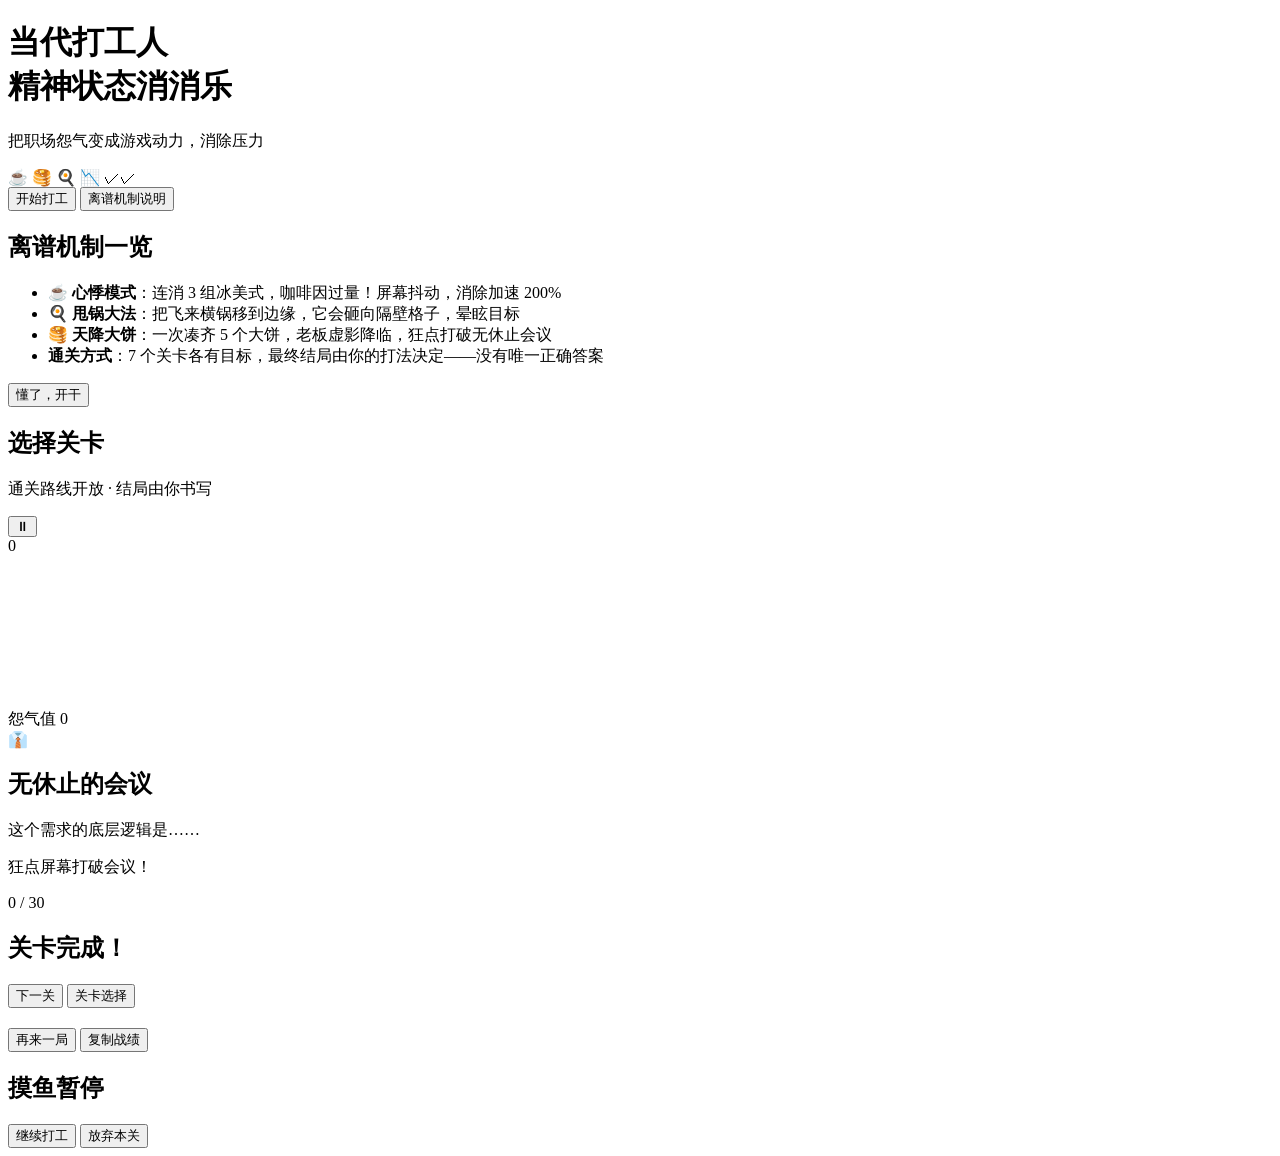
==== game/index.html @ 3f4f3c75 "Add worker match-3 game for GitHub Pages" ====
<!DOCTYPE html>
<html lang="zh-CN">
<head>
  <meta charset="UTF-8">
  <meta name="viewport" content="width=device-width, initial-scale=1.0, maximum-scale=1.0, user-scalable=no, viewport-fit=cover">
  <meta name="apple-mobile-web-app-capable" content="yes">
  <meta name="theme-color" content="#1a1a2e">
  <title>当代打工人精神状态消消乐</title>
  <link rel="stylesheet" href="css/style.css">
</head>
<body>
  <div id="app">
    <!-- 启动页 -->
    <div id="screen-start" class="screen active">
      <div class="start-bg"></div>
      <div class="start-content">
        <h1 class="game-title">当代打工人<br>精神状态消消乐</h1>
        <p class="game-subtitle">把职场怨气变成游戏动力，消除压力</p>
        <div class="tile-preview">
          <span class="preview-tile" data-type="coffee">☕</span>
          <span class="preview-tile" data-type="pie">🥞</span>
          <span class="preview-tile" data-type="pot">🍳</span>
          <span class="preview-tile" data-type="ppt">📉</span>
          <span class="preview-tile" data-type="read">✓✓</span>
        </div>
        <button id="btn-start" class="btn-primary">开始打工</button>
        <button id="btn-how" class="btn-secondary">离谱机制说明</button>
      </div>
    </div>

    <!-- 机制说明 -->
    <div id="screen-rules" class="screen overlay">
      <div class="modal">
        <h2>离谱机制一览</h2>
        <ul class="rules-list">
          <li><strong>☕ 心悸模式</strong>：连消 3 组冰美式，咖啡因过量！屏幕抖动，消除加速 200%</li>
          <li><strong>🍳 甩锅大法</strong>：把飞来横锅移到边缘，它会砸向隔壁格子，晕眩目标</li>
          <li><strong>🥞 天降大饼</strong>：一次凑齐 5 个大饼，老板虚影降临，狂点打破无休止会议</li>
          <li><strong>通关方式</strong>：7 个关卡各有目标，最终结局由你的打法决定——没有唯一正确答案</li>
        </ul>
        <button id="btn-rules-close" class="btn-primary">懂了，开干</button>
      </div>
    </div>

    <!-- 关卡选择 -->
    <div id="screen-levels" class="screen">
      <header class="level-header">
        <h2>选择关卡</h2>
        <p class="level-hint">通关路线开放 · 结局由你书写</p>
      </header>
      <div id="level-list" class="level-list"></div>
      <div id="stats-bar" class="stats-bar"></div>
    </div>

    <!-- 游戏主界面 -->
    <div id="screen-game" class="screen">
      <header class="game-header">
        <button id="btn-pause" class="btn-icon" aria-label="暂停">⏸</button>
        <div class="level-info">
          <span id="level-name" class="level-name"></span>
          <span id="level-goal" class="level-goal"></span>
        </div>
        <div class="score-box">
          <span id="score" class="score">0</span>
        </div>
      </header>

      <div id="status-badges" class="status-badges"></div>

      <div id="board-wrap" class="board-wrap">
        <canvas id="board-canvas"></canvas>
        <div id="board-overlay" class="board-overlay"></div>
      </div>

      <div class="progress-bar-wrap">
        <div class="progress-label">
          <span>怨气值</span>
          <span id="stress-value">0</span>
        </div>
        <div class="progress-track">
          <div id="stress-bar" class="progress-fill stress"></div>
        </div>
      </div>

      <div id="moves-left" class="moves-left"></div>
    </div>

    <!-- 天降大饼 QTE -->
    <div id="screen-meeting" class="screen overlay hidden">
      <div class="meeting-bg"></div>
      <div class="boss-shadow">👔</div>
      <div class="meeting-content">
        <h2>无休止的会议</h2>
        <p class="meeting-text" id="meeting-text">这个需求的底层逻辑是……</p>
        <div class="tap-meter">
          <div id="tap-progress" class="tap-progress"></div>
        </div>
        <p class="tap-hint">狂点屏幕打破会议！</p>
        <div id="tap-count" class="tap-count">0 / 30</div>
      </div>
    </div>

    <!-- 关卡完成 -->
    <div id="screen-level-clear" class="screen overlay hidden">
      <div class="modal result-modal">
        <h2 id="clear-title">关卡完成！</h2>
        <p id="clear-desc"></p>
        <div id="clear-stats" class="clear-stats"></div>
        <button id="btn-next-level" class="btn-primary">下一关</button>
        <button id="btn-level-select" class="btn-secondary">关卡选择</button>
      </div>
    </div>

    <!-- 最终结局 -->
    <div id="screen-ending" class="screen overlay hidden">
      <div class="modal ending-modal">
        <div id="ending-badge" class="ending-badge"></div>
        <h2 id="ending-title"></h2>
        <p id="ending-desc"></p>
        <div id="ending-stats" class="ending-stats"></div>
        <button id="btn-replay" class="btn-primary">再来一局</button>
        <button id="btn-share" class="btn-secondary">复制战绩</button>
      </div>
    </div>

    <!-- 暂停 -->
    <div id="screen-pause" class="screen overlay hidden">
      <div class="modal">
        <h2>摸鱼暂停</h2>
        <button id="btn-resume" class="btn-primary">继续打工</button>
        <button id="btn-quit" class="btn-secondary">放弃本关</button>
      </div>
    </div>

    <!-- 音效提示 toast -->
    <div id="sfx-toast" class="sfx-toast"></div>
  </div>

  <script type="module" src="js/main.js"></script>
</body>
</html>
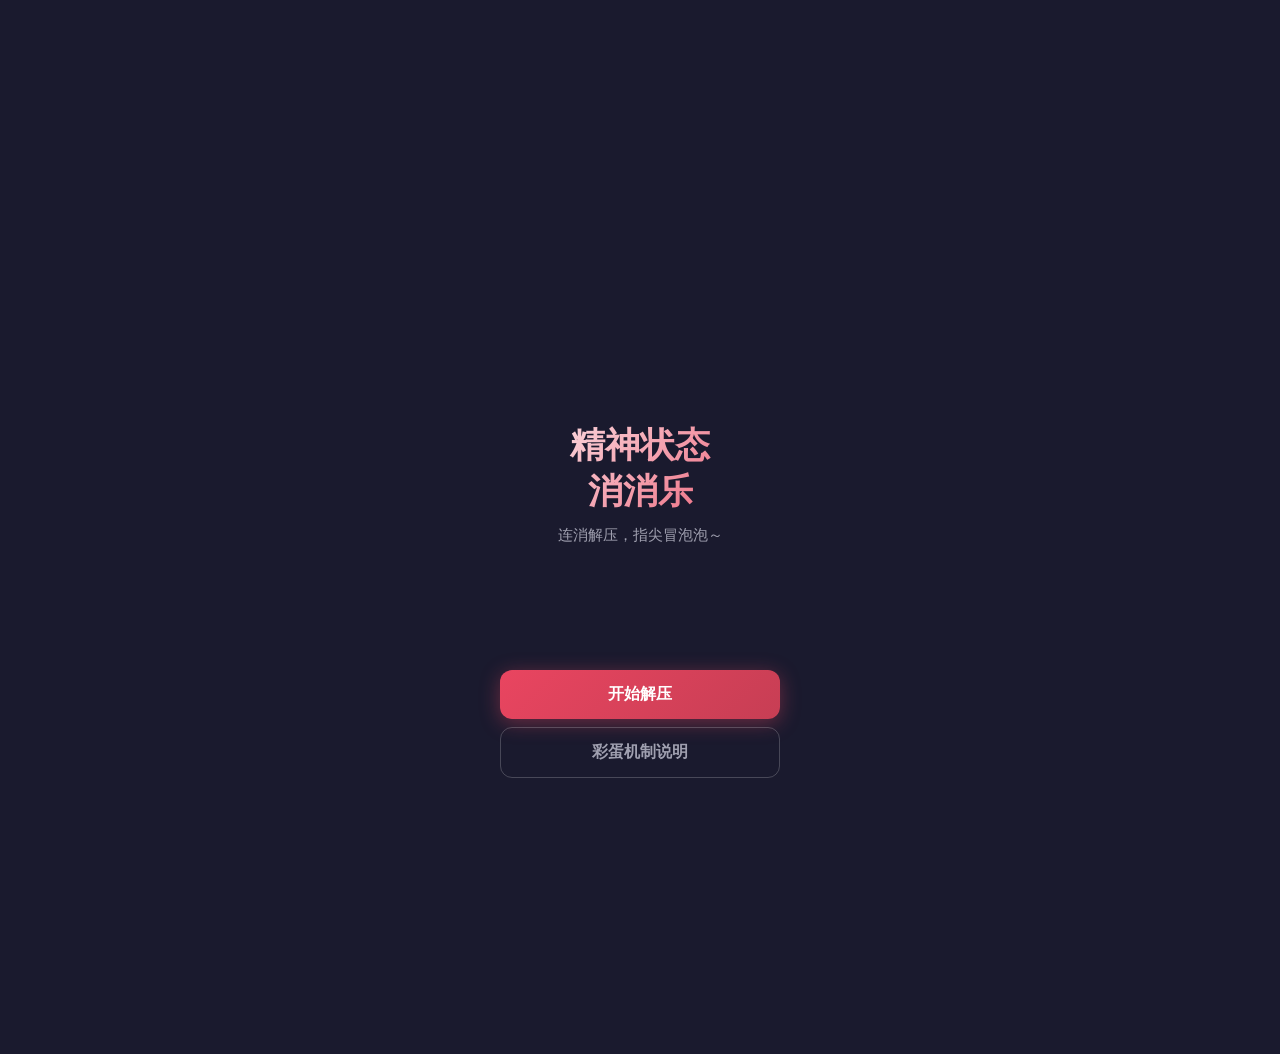
==== commit 13bda896: "Update game: healing UI, mobile-ready, fun copy" ====
--- a/game/index.html
+++ b/game/index.html
@@ -4,55 +4,51 @@
   <meta charset="UTF-8">
   <meta name="viewport" content="width=device-width, initial-scale=1.0, maximum-scale=1.0, user-scalable=no, viewport-fit=cover">
   <meta name="apple-mobile-web-app-capable" content="yes">
-  <meta name="theme-color" content="#1a1a2e">
-  <title>当代打工人精神状态消消乐</title>
+  <meta name="theme-color" content="#E8F4FF">
+  <title>精神状态消消乐</title>
   <link rel="stylesheet" href="css/style.css">
 </head>
 <body>
+  <canvas id="bg-canvas" class="bg-canvas"></canvas>
   <div id="app">
-    <!-- 启动页 -->
     <div id="screen-start" class="screen active">
-      <div class="start-bg"></div>
       <div class="start-content">
-        <h1 class="game-title">当代打工人<br>精神状态消消乐</h1>
-        <p class="game-subtitle">把职场怨气变成游戏动力，消除压力</p>
+        <h1 class="game-title">精神状态<br>消消乐</h1>
+        <p class="game-subtitle">连消解压，指尖冒泡泡～</p>
         <div class="tile-preview">
-          <span class="preview-tile" data-type="coffee">☕</span>
-          <span class="preview-tile" data-type="pie">🥞</span>
-          <span class="preview-tile" data-type="pot">🍳</span>
-          <span class="preview-tile" data-type="ppt">📉</span>
-          <span class="preview-tile" data-type="read">✓✓</span>
+          <canvas class="preview-gem" data-tile="0" width="64" height="64"></canvas>
+          <canvas class="preview-gem" data-tile="1" width="64" height="64"></canvas>
+          <canvas class="preview-gem" data-tile="2" width="64" height="64"></canvas>
+          <canvas class="preview-gem" data-tile="3" width="64" height="64"></canvas>
+          <canvas class="preview-gem" data-tile="4" width="64" height="64"></canvas>
         </div>
-        <button id="btn-start" class="btn-primary">开始打工</button>
-        <button id="btn-how" class="btn-secondary">离谱机制说明</button>
+        <button id="btn-start" class="btn-primary">开始解压</button>
+        <button id="btn-how" class="btn-secondary">彩蛋机制说明</button>
       </div>
     </div>
 
-    <!-- 机制说明 -->
     <div id="screen-rules" class="screen overlay">
       <div class="modal">
-        <h2>离谱机制一览</h2>
+        <h2>彩蛋机制一览</h2>
         <ul class="rules-list">
-          <li><strong>☕ 心悸模式</strong>：连消 3 组冰美式，咖啡因过量！屏幕抖动，消除加速 200%</li>
-          <li><strong>🍳 甩锅大法</strong>：把飞来横锅移到边缘，它会砸向隔壁格子，晕眩目标</li>
-          <li><strong>🥞 天降大饼</strong>：一次凑齐 5 个大饼，老板虚影降临，狂点打破无休止会议</li>
-          <li><strong>通关方式</strong>：7 个关卡各有目标，最终结局由你的打法决定——没有唯一正确答案</li>
+          <li><strong>☕ 续命加速</strong>：连消 3 组美式，屏幕轻轻抖一下，消除加速 180%</li>
+          <li><strong>🍳 锅锅弹射</strong>：把锅锅移到边缘，它会弹出去轻轻撞一下隔壁</li>
+          <li><strong>🥞 大饼泡泡</strong>：一次凑齐 5 个大饼，金色泡泡雨！狂点戳破超解压</li>
+          <li><strong>通关方式</strong>：7 个关卡各有小目标，结局由你的玩法决定</li>
         </ul>
-        <button id="btn-rules-close" class="btn-primary">懂了，开干</button>
+        <button id="btn-rules-close" class="btn-primary">懂了，开玩！</button>
       </div>
     </div>
 
-    <!-- 关卡选择 -->
     <div id="screen-levels" class="screen">
       <header class="level-header">
         <h2>选择关卡</h2>
-        <p class="level-hint">通关路线开放 · 结局由你书写</p>
+        <p class="level-hint">每关玩法不同 · 结局开放多元</p>
       </header>
       <div id="level-list" class="level-list"></div>
       <div id="stats-bar" class="stats-bar"></div>
     </div>
 
-    <!-- 游戏主界面 -->
     <div id="screen-game" class="screen">
       <header class="game-header">
         <button id="btn-pause" class="btn-icon" aria-label="暂停">⏸</button>
@@ -74,7 +70,7 @@
 
       <div class="progress-bar-wrap">
         <div class="progress-label">
-          <span>怨气值</span>
+          <span>能量槽</span>
           <span id="stress-value">0</span>
         </div>
         <div class="progress-track">
@@ -85,22 +81,20 @@
       <div id="moves-left" class="moves-left"></div>
     </div>
 
-    <!-- 天降大饼 QTE -->
     <div id="screen-meeting" class="screen overlay hidden">
       <div class="meeting-bg"></div>
-      <div class="boss-shadow">👔</div>
+      <div class="boss-shadow">🥞✨</div>
       <div class="meeting-content">
-        <h2>无休止的会议</h2>
-        <p class="meeting-text" id="meeting-text">这个需求的底层逻辑是……</p>
+        <h2>大饼泡泡雨</h2>
+        <p class="meeting-text" id="meeting-text">泡泡要飞起来啦！</p>
         <div class="tap-meter">
           <div id="tap-progress" class="tap-progress"></div>
         </div>
-        <p class="tap-hint">狂点屏幕打破会议！</p>
-        <div id="tap-count" class="tap-count">0 / 30</div>
+        <p class="tap-hint">狂点屏幕戳泡泡！</p>
+        <div id="tap-count" class="tap-count">0 / 28</div>
       </div>
     </div>
 
-    <!-- 关卡完成 -->
     <div id="screen-level-clear" class="screen overlay hidden">
       <div class="modal result-modal">
         <h2 id="clear-title">关卡完成！</h2>
@@ -111,7 +105,6 @@
       </div>
     </div>
 
-    <!-- 最终结局 -->
     <div id="screen-ending" class="screen overlay hidden">
       <div class="modal ending-modal">
         <div id="ending-badge" class="ending-badge"></div>
@@ -123,16 +116,14 @@
       </div>
     </div>
 
-    <!-- 暂停 -->
     <div id="screen-pause" class="screen overlay hidden">
       <div class="modal">
-        <h2>摸鱼暂停</h2>
-        <button id="btn-resume" class="btn-primary">继续打工</button>
-        <button id="btn-quit" class="btn-secondary">放弃本关</button>
+        <h2>小憩一下</h2>
+        <button id="btn-resume" class="btn-primary">继续玩</button>
+        <button id="btn-quit" class="btn-secondary">返回选关</button>
       </div>
     </div>
 
-    <!-- 音效提示 toast -->
     <div id="sfx-toast" class="sfx-toast"></div>
   </div>
 
--- a/game/css/style.css
+++ b/game/css/style.css
@@ -0,0 +1,584 @@
+:root {
+  --bg-dark: #1a1a2e;
+  --bg-card: #16213e;
+  --accent: #e94560;
+  --accent-gold: #f5c842;
+  --accent-green: #4ecca3;
+  --text: #eaeaea;
+  --text-dim: #a0a0b0;
+  --coffee: #6f4e37;
+  --pie-glow: #ffd700;
+  --pot: #2d2d2d;
+  --safe-top: env(safe-area-inset-top, 0px);
+  --safe-bottom: env(safe-area-inset-bottom, 0px);
+}
+
+* {
+  box-sizing: border-box;
+  margin: 0;
+  padding: 0;
+  -webkit-tap-highlight-color: transparent;
+  user-select: none;
+}
+
+html, body {
+  width: 100%;
+  height: 100%;
+  overflow: hidden;
+  font-family: -apple-system, BlinkMacSystemFont, "PingFang SC", "Helvetica Neue", sans-serif;
+  background: var(--bg-dark);
+  color: var(--text);
+  touch-action: manipulation;
+}
+
+#app {
+  width: 100%;
+  height: 100%;
+  position: relative;
+}
+
+.screen {
+  position: absolute;
+  inset: 0;
+  display: none;
+  flex-direction: column;
+  overflow: hidden;
+}
+
+.screen.active {
+  display: flex;
+}
+
+.screen.overlay {
+  background: rgba(0, 0, 0, 0.75);
+  z-index: 100;
+  align-items: center;
+  justify-content: center;
+  padding: 20px;
+}
+
+.screen.overlay.hidden {
+  display: none !important;
+}
+
+/* Start screen */
+#screen-start {
+  align-items: center;
+  justify-content: center;
+  text-align: center;
+}
+
+.start-bg {
+  position: absolute;
+  inset: 0;
+  background:
+    radial-gradient(ellipse at 30% 20%, rgba(233, 69, 96, 0.15) 0%, transparent 50%),
+    radial-gradient(ellipse at 70% 80%, rgba(78, 204, 163, 0.1) 0%, transparent 50%),
+    var(--bg-dark);
+}
+
+.start-content {
+  position: relative;
+  z-index: 1;
+  padding: 24px;
+  max-width: 400px;
+}
+
+.game-title {
+  font-size: clamp(1.6rem, 6vw, 2.2rem);
+  line-height: 1.3;
+  margin-bottom: 12px;
+  background: linear-gradient(135deg, #fff 0%, var(--accent) 100%);
+  -webkit-background-clip: text;
+  -webkit-text-fill-color: transparent;
+  background-clip: text;
+}
+
+.game-subtitle {
+  color: var(--text-dim);
+  font-size: 0.95rem;
+  margin-bottom: 28px;
+}
+
+.tile-preview {
+  display: flex;
+  justify-content: center;
+  gap: 12px;
+  margin-bottom: 32px;
+}
+
+.preview-tile {
+  font-size: 2rem;
+  animation: float 2s ease-in-out infinite;
+}
+
+.preview-tile:nth-child(2) { animation-delay: 0.2s; }
+.preview-tile:nth-child(3) { animation-delay: 0.4s; }
+.preview-tile:nth-child(4) { animation-delay: 0.6s; }
+.preview-tile:nth-child(5) { animation-delay: 0.8s; }
+
+@keyframes float {
+  0%, 100% { transform: translateY(0); }
+  50% { transform: translateY(-8px); }
+}
+
+.btn-primary, .btn-secondary {
+  display: block;
+  width: 100%;
+  max-width: 280px;
+  margin: 8px auto;
+  padding: 14px 24px;
+  border: none;
+  border-radius: 12px;
+  font-size: 1rem;
+  font-weight: 600;
+  cursor: pointer;
+  transition: transform 0.15s, opacity 0.15s;
+}
+
+.btn-primary {
+  background: linear-gradient(135deg, var(--accent) 0%, #c73e54 100%);
+  color: white;
+  box-shadow: 0 4px 20px rgba(233, 69, 96, 0.4);
+}
+
+.btn-secondary {
+  background: transparent;
+  color: var(--text-dim);
+  border: 1px solid rgba(255, 255, 255, 0.2);
+}
+
+.btn-primary:active, .btn-secondary:active {
+  transform: scale(0.97);
+}
+
+/* Modal */
+.modal {
+  background: var(--bg-card);
+  border-radius: 16px;
+  padding: 24px;
+  max-width: 360px;
+  width: 100%;
+  max-height: 85vh;
+  overflow-y: auto;
+}
+
+.modal h2 {
+  margin-bottom: 16px;
+  font-size: 1.3rem;
+}
+
+.rules-list {
+  list-style: none;
+  margin-bottom: 20px;
+}
+
+.rules-list li {
+  padding: 10px 0;
+  border-bottom: 1px solid rgba(255, 255, 255, 0.08);
+  font-size: 0.9rem;
+  line-height: 1.5;
+  color: var(--text-dim);
+}
+
+.rules-list strong {
+  color: var(--text);
+}
+
+/* Level select */
+#screen-levels {
+  padding: calc(16px + var(--safe-top)) 16px calc(16px + var(--safe-bottom));
+}
+
+.level-header {
+  text-align: center;
+  margin-bottom: 20px;
+}
+
+.level-header h2 {
+  font-size: 1.4rem;
+}
+
+.level-hint {
+  color: var(--text-dim);
+  font-size: 0.85rem;
+  margin-top: 6px;
+}
+
+.level-list {
+  flex: 1;
+  overflow-y: auto;
+  display: flex;
+  flex-direction: column;
+  gap: 10px;
+  padding-bottom: 12px;
+}
+
+.level-card {
+  background: var(--bg-card);
+  border-radius: 12px;
+  padding: 14px 16px;
+  display: flex;
+  align-items: center;
+  gap: 14px;
+  border: 2px solid transparent;
+  cursor: pointer;
+  transition: border-color 0.2s, opacity 0.2s;
+}
+
+.level-card.locked {
+  opacity: 0.45;
+  pointer-events: none;
+}
+
+.level-card.completed {
+  border-color: var(--accent-green);
+}
+
+.level-card.active-level {
+  border-color: var(--accent);
+}
+
+.level-num {
+  width: 40px;
+  height: 40px;
+  border-radius: 10px;
+  background: rgba(233, 69, 96, 0.2);
+  display: flex;
+  align-items: center;
+  justify-content: center;
+  font-weight: 700;
+  font-size: 1.1rem;
+  flex-shrink: 0;
+}
+
+.level-card.completed .level-num {
+  background: rgba(78, 204, 163, 0.2);
+}
+
+.level-info-text h3 {
+  font-size: 1rem;
+  margin-bottom: 4px;
+}
+
+.level-info-text p {
+  font-size: 0.8rem;
+  color: var(--text-dim);
+}
+
+.stats-bar {
+  padding: 12px;
+  background: rgba(0, 0, 0, 0.3);
+  border-radius: 10px;
+  font-size: 0.8rem;
+  color: var(--text-dim);
+  text-align: center;
+}
+
+/* Game screen */
+#screen-game {
+  padding: calc(8px + var(--safe-top)) 12px calc(8px + var(--safe-bottom));
+  height: 100%;
+  min-height: 100vh;
+  min-height: 100dvh;
+}
+
+.game-header {
+  display: flex;
+  align-items: center;
+  gap: 10px;
+  margin-bottom: 8px;
+}
+
+.btn-icon {
+  width: 40px;
+  height: 40px;
+  border: none;
+  border-radius: 10px;
+  background: var(--bg-card);
+  color: var(--text);
+  font-size: 1.1rem;
+  cursor: pointer;
+  flex-shrink: 0;
+}
+
+.level-info {
+  flex: 1;
+  min-width: 0;
+}
+
+.level-name {
+  display: block;
+  font-weight: 600;
+  font-size: 0.95rem;
+}
+
+.level-goal {
+  display: block;
+  font-size: 0.75rem;
+  color: var(--text-dim);
+  white-space: nowrap;
+  overflow: hidden;
+  text-overflow: ellipsis;
+}
+
+.score-box {
+  background: var(--bg-card);
+  padding: 6px 14px;
+  border-radius: 10px;
+  font-weight: 700;
+  font-size: 1rem;
+}
+
+.status-badges {
+  display: flex;
+  gap: 6px;
+  flex-wrap: wrap;
+  min-height: 28px;
+  margin-bottom: 6px;
+}
+
+.badge {
+  font-size: 0.7rem;
+  padding: 4px 8px;
+  border-radius: 20px;
+  background: rgba(233, 69, 96, 0.3);
+  animation: pulse-badge 1s ease infinite;
+}
+
+.badge.caffeine {
+  background: rgba(111, 78, 55, 0.6);
+}
+
+.badge.stunned {
+  background: rgba(100, 100, 100, 0.5);
+}
+
+@keyframes pulse-badge {
+  0%, 100% { opacity: 1; }
+  50% { opacity: 0.7; }
+}
+
+.board-wrap {
+  flex: 1;
+  display: flex;
+  align-items: center;
+  justify-content: center;
+  position: relative;
+  min-height: 280px;
+  width: 100%;
+}
+
+#board-canvas {
+  border-radius: 12px;
+  box-shadow: 0 8px 32px rgba(0, 0, 0, 0.4);
+  touch-action: none;
+}
+
+.board-wrap.shake {
+  animation: board-shake 0.08s linear infinite;
+}
+
+.board-wrap.shake-strong {
+  animation: board-shake-strong 0.05s linear infinite;
+}
+
+@keyframes board-shake {
+  0%, 100% { transform: translate(0, 0); }
+  25% { transform: translate(-3px, 2px); }
+  75% { transform: translate(3px, -2px); }
+}
+
+@keyframes board-shake-strong {
+  0%, 100% { transform: translate(0, 0) rotate(0deg); }
+  25% { transform: translate(-5px, 3px) rotate(-0.5deg); }
+  75% { transform: translate(5px, -3px) rotate(0.5deg); }
+}
+
+.board-overlay {
+  position: absolute;
+  pointer-events: none;
+}
+
+.progress-bar-wrap {
+  margin-top: 10px;
+}
+
+.progress-label {
+  display: flex;
+  justify-content: space-between;
+  font-size: 0.75rem;
+  color: var(--text-dim);
+  margin-bottom: 4px;
+}
+
+.progress-track {
+  height: 8px;
+  background: rgba(255, 255, 255, 0.1);
+  border-radius: 4px;
+  overflow: hidden;
+}
+
+.progress-fill {
+  height: 100%;
+  border-radius: 4px;
+  transition: width 0.3s;
+}
+
+.progress-fill.stress {
+  background: linear-gradient(90deg, var(--accent-green), var(--accent-gold), var(--accent));
+  width: 0%;
+}
+
+.moves-left {
+  text-align: center;
+  font-size: 0.85rem;
+  color: var(--text-dim);
+  margin-top: 8px;
+}
+
+/* Meeting QTE */
+#screen-meeting {
+  z-index: 200;
+}
+
+.meeting-bg {
+  position: absolute;
+  inset: 0;
+  background: repeating-linear-gradient(
+    0deg,
+    #1a1a2e 0px,
+    #1a1a2e 40px,
+    #222240 40px,
+    #222240 80px
+  );
+  animation: meeting-scroll 2s linear infinite;
+}
+
+@keyframes meeting-scroll {
+  0% { background-position: 0 0; }
+  100% { background-position: 0 80px; }
+}
+
+.boss-shadow {
+  position: absolute;
+  top: 10%;
+  left: 50%;
+  transform: translateX(-50%);
+  font-size: 5rem;
+  opacity: 0.3;
+  animation: boss-flash 0.5s ease infinite;
+}
+
+@keyframes boss-flash {
+  0%, 100% { opacity: 0.2; transform: translateX(-50%) scale(1); }
+  50% { opacity: 0.5; transform: translateX(-50%) scale(1.1); }
+}
+
+.meeting-content {
+  position: relative;
+  z-index: 1;
+  text-align: center;
+  padding: 24px;
+}
+
+.meeting-content h2 {
+  font-size: 1.8rem;
+  margin-bottom: 16px;
+  color: var(--accent);
+}
+
+.meeting-text {
+  font-size: 1.1rem;
+  margin-bottom: 24px;
+  min-height: 1.5em;
+}
+
+.tap-meter {
+  width: 100%;
+  max-width: 300px;
+  height: 20px;
+  background: rgba(255, 255, 255, 0.1);
+  border-radius: 10px;
+  margin: 0 auto 12px;
+  overflow: hidden;
+}
+
+.tap-progress {
+  height: 100%;
+  width: 0%;
+  background: linear-gradient(90deg, var(--accent-gold), var(--accent));
+  border-radius: 10px;
+  transition: width 0.1s;
+}
+
+.tap-hint {
+  color: var(--text-dim);
+  font-size: 0.9rem;
+}
+
+.tap-count {
+  margin-top: 12px;
+  font-size: 1.2rem;
+  font-weight: 700;
+}
+
+/* Result modals */
+.result-modal, .ending-modal {
+  text-align: center;
+}
+
+.clear-stats, .ending-stats {
+  margin: 16px 0;
+  font-size: 0.85rem;
+  color: var(--text-dim);
+  text-align: left;
+}
+
+.clear-stats div, .ending-stats div {
+  padding: 4px 0;
+}
+
+.ending-badge {
+  font-size: 4rem;
+  margin-bottom: 12px;
+}
+
+.ending-modal h2 {
+  color: var(--accent-gold);
+}
+
+/* SFX toast */
+.sfx-toast {
+  position: fixed;
+  bottom: calc(80px + var(--safe-bottom));
+  left: 50%;
+  transform: translateX(-50%) translateY(20px);
+  background: rgba(0, 0, 0, 0.85);
+  color: var(--accent-gold);
+  padding: 10px 20px;
+  border-radius: 20px;
+  font-size: 0.9rem;
+  opacity: 0;
+  pointer-events: none;
+  transition: opacity 0.2s, transform 0.2s;
+  z-index: 300;
+  white-space: nowrap;
+  max-width: 90vw;
+  overflow: hidden;
+  text-overflow: ellipsis;
+}
+
+.sfx-toast.show {
+  opacity: 1;
+  transform: translateX(-50%) translateY(0);
+}
+
+/* Pot fly animation particle */
+.fly-particle {
+  position: absolute;
+  font-size: 2rem;
+  pointer-events: none;
+  z-index: 50;
+  transition: none;
+}
